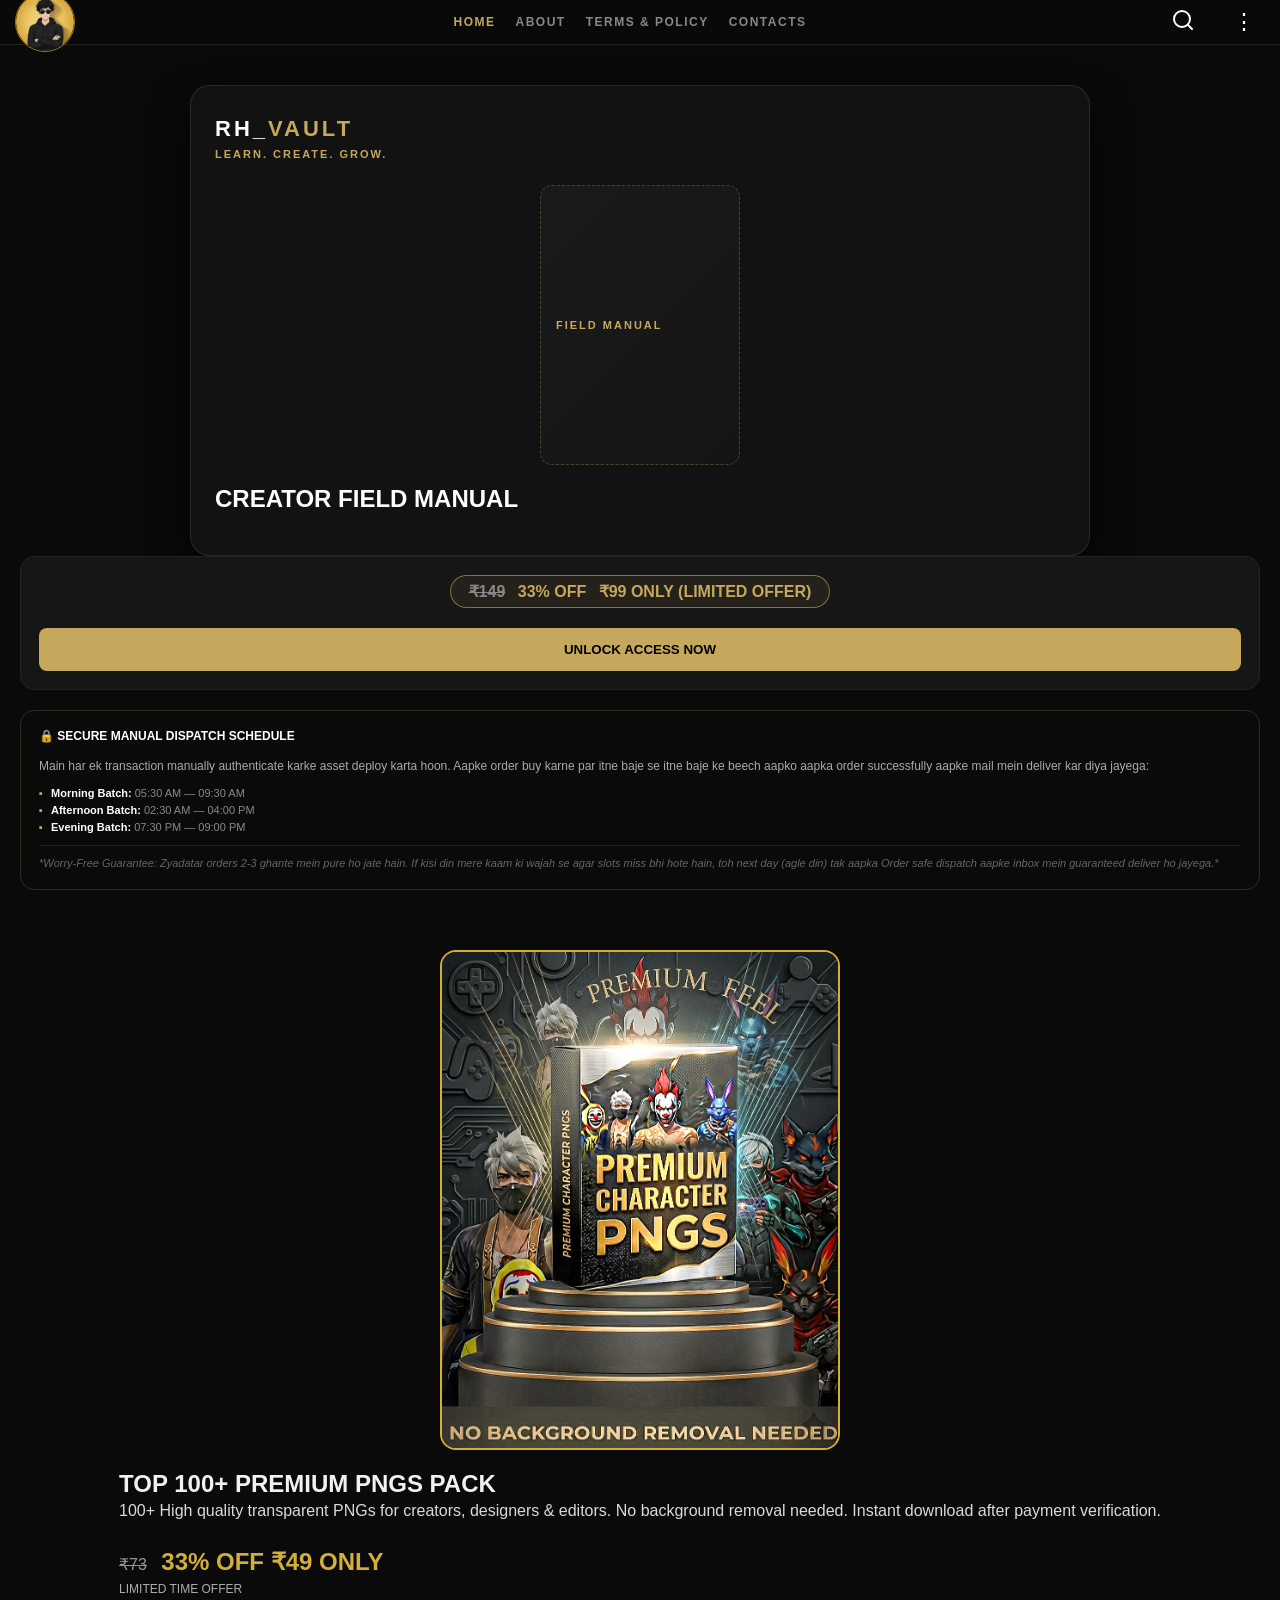
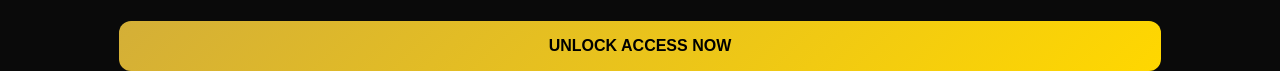
==== index.html @ 7ac51e37 "Update index.html" ====
<!DOCTYPE html>
<html lang="en">
<head>
    <meta charset="UTF-8">
    <meta name="viewport" content="width=device-width, initial-scale=1.0">
    <title>RH_VAULT | Premium Creator Assets</title>
    <style>
        /* Modern Reset & Fluid Box Model */
        *, *::before, *::after { box-sizing: border-box; margin: 0; padding: 0; }
        body { background-color: #0a0a0a; font-family: '-apple-system', BlinkMacSystemFont, 'Segoe UI', Roboto, Helvetica, Arial, sans-serif; color: #eff1f5; display: flex; flex-direction: column; align-items: center; min-height: 100vh; }

        /* Top Sticky Glassmorphism Navbar */
        .top-navbar { position: sticky; top: 0; width: 100%; background: rgba(10, 10, 10, 0.85); backdrop-filter: blur(12px); border-bottom: 1px solid rgba(197, 168, 92, 0.15); z-index: 1000; padding: 15px 40px 15px 20px; display: flex; justify-content: center; align-items: center; }
        .nav-center { display: flex; gap: 20px; flex-wrap: wrap; justify-content: center; }
        .nav-link { color: #888888; text-decoration: none; font-size: 12px; font-weight: 700; text-transform: uppercase; letter-spacing: 1.5px; cursor: pointer; transition: color 0.3s ease; }
        .nav-link:hover, .nav-link.active-tab { color: #c5a85c; }

        /* Dropdown */
        .menu-container { position: absolute; right: 15px; }
        .dots-icon { color: #ffffff; font-size: 22px; cursor: pointer; padding: 0 10px; }
        .dropdown-menu { position: absolute; top: 40px; right: 0; background: #161616; border: 1px solid #2a2a2a; border-radius: 8px; display: none; flex-direction: column; min-width: 200px; box-shadow: 0 10px 30px rgba(0,0,0,0.9); z-index: 1001; }
        .dropdown-menu.show { display: flex; }
        .dropdown-menu a { padding: 14px 20px; color: #aaaaaa; text-decoration: none; font-size: 12px; font-weight: 600; text-transform: uppercase; cursor: pointer; border-bottom: 1px solid #222; }
        .dropdown-menu a:hover { background: #1a1a1a; color: #c5a85c; }

        /* Main Content */
        .main-content { padding: 40px 20px; width: 100%; display: flex; justify-content: center; }
        .tab-pane { display: none; width: 100%; animation: fadeIn 0.4s ease-in-out; }
        .tab-pane.active { display: block; }
        @keyframes fadeIn { from { opacity: 0; transform: translateY(15px); } to { opacity: 1; transform: translateY(0); } }

        /* Cards */
        .vault-card { width: 100%; max-width: 460px; margin: 0 auto; background: #121212; border: 1px solid rgba(197, 168, 92, 0.15); border-radius: 20px; padding: 30px 24px; box-shadow: 0 20px 40px rgba(0, 0, 0, 0.8); text-align: center; }
        .brand-sig { font-size: 22px; font-weight: 800; letter-spacing: 3px; color: #ffffff; margin-bottom: 6px; text-transform: uppercase; }
        .brand-sig span { color: #c5a85c; }
        .brand-vision { font-size: 13px; color: #a3a3a3; font-style: italic; margin-bottom: 8px; }
        .brand-tags { font-size: 11px; font-weight: 700; color: #c5a85c; letter-spacing: 2px; text-transform: uppercase; margin-bottom: 25px; }

        /* Ebook */
        .cover-container { width: 100%; max-width: 200px; height: 280px; margin: 0 auto 20px auto; background: linear-gradient(135deg, #1a1a1a 0%, #151515 100%); border: 1px dashed rgba(197, 168, 92, 0.3); border-radius: 12px; display: table; }
        .cover-placeholder-text { display: table-cell; vertical-align: middle; font-size: 11px; color: #c5a85c; letter-spacing: 2px; font-weight: 700; text-transform: uppercase; padding: 0 15px; }
        .ebook-main-title { font-size: 24px; font-weight: 800; color: #ffffff; margin-bottom: 12px; }

        /* Pricing & Forms */
        .price-tag-neon { background: rgba(197, 168, 92, 0.08); border: 1px solid rgba(197, 168, 92, 0.6); color: #c5a85c; padding: 6px 18px; border-radius: 100px; font-size: 16px; font-weight: 700; display: inline-block; animation: pulse 2s infinite; }
        @keyframes pulse { 0% { box-shadow: 0 0 0 0 rgba(197, 168, 92, 0.4); } 70% { box-shadow: 0 0 0 10px rgba(197, 168, 92, 0); } 100% { box-shadow: 0 0 0 0 rgba(197, 168, 92, 0); } }
        .panel-section { background: #161616; border: 1px solid #222222; border-radius: 14px; padding: 18px; margin-bottom: 20px; text-align: left; }
        .panel-caption { font-size: 12px; color: #c5a85c; font-weight: 700; text-transform: uppercase; margin-bottom: 14px; }
        .form-input-element { width: 100%; background: #0d0d0d; border: 1px solid #2a2a2a; border-radius: 8px; padding: 12px; color: #ffffff; font-size: 13px; }
        
        /* Dispatch Schedule Text */
        .timeline-desc { font-size: 12px; color: #aaaaaa; line-height: 1.5; margin-bottom: 12px; }
        .slot-schedule-nodes { list-style: none; }
        .slot-item-node { font-size: 11px; color: #888888; margin-bottom: 5px; padding-left: 12px; position: relative; }
        .slot-item-node::before { content: "▪"; color: #c5a85c; position: absolute; left: 0; }
        .slot-item-node strong { color: #ffffff; }
        .worry-free-footer { font-size: 11px; color: #666666; margin-top: 12px; font-style: italic; border-top: 1px solid #222; padding-top: 10px; line-height: 1.4; }

        .btn-modern-action { display: block; width: 100%; background: #ffffff; color: #000000; padding: 14px; border-radius: 8px; font-weight: 700; text-align: center; border: none; cursor: pointer; }
        .btn-gold { background: #c5a85c; color: #000; }
        
        .checkout-step { display: none; }
        .checkout-step.active-step { display: block; }
        
        @media (min-width: 900px) {
            .vault-card-home { max-width: 900px; display: flex; gap: 40px; text-align: left; }
            .desktop-col-left { flex: 1; }
            .desktop-col-right { flex: 1; }
        }
    </style>


    <style>
    @keyframes slideInLeft  {
        0% { transform: translate(-100px, -50%); opacity: 0; }
        100% { transform: translateY(-50%); opacity: 1; }
    }
    </style>
</head>
<body>

    <nav class="top-navbar" style="position: relative;">
        <img src="images_files/character.png" alt="RH_VAULT Mascot" style="position: absolute; left: 15px; top: 50%; transform: translateY(-50%); width: 60px; height: 60px; border-radius: 50% ; border: 1.6px solid #998201; object-fit: cover; animation: slideInLeft 1s ease-out; z-index: 999;"> 
        <div class="nav-center">
            <a class="nav-link active-tab" onclick="openTab('home-page', this)">Home</a>
            <a class="nav-link" onclick="openTab('about-page', this)">About</a>
            <a class="nav-link" onclick="openTab('terms-page', this)">Terms & Policy</a>
            <a class="nav-link" onclick="openTab('contacts-page', this)">Contacts</a>
        </div>
        <div class="menu-container">
            <div class="dots-icon" onclick="toggleMenu(event)">⋮</div>
            <div class="dropdown-menu" id="vaultMenu">
                <a onclick="alert('Products gallery is on Home page.')">Products</a>
          </div>
        <div style="position: absolute; right: 70px; top: 50%; transform: translateY(-50%); z-index: 999;">
  <div id="searchIcon" style="cursor: pointer;">
    <svg width="24" height="24" viewBox="0 0 24 24" fill="none" stroke="#fff" stroke-width="2" stroke-linecap="round" stroke-linejoin="round">
      <circle cx="11" cy="11" r="8"></circle>
      <line x1="21" y1="21" x2="16.65" y2="16.65"></line>
    </svg>
  </div>
  <input type="text" id="searchBox" placeholder="Search..." style="position: absolute; right: 35px; top: -5px; width: 0; padding: 0; border: none; border-radius: 20px; background: #1a1a1a; color: #fff; outline: none; transition: all 0.3s ease; opacity: 0;">
</div>
    </nav>

    <main class="main-content">
        <div id="home-page" class="tab-pane active">
            <div class="vault-card vault-card-home">
                <div class="desktop-col-left">
                    <div class="brand-sig">RH_<span>VAULT</span></div>
                    <div class="brand-tags">Learn. Create. Grow.</div>
                    <div class="cover-container"><div class="cover-placeholder-text">FIELD MANUAL</div></div>
                    <h1 class="ebook-main-title">CREATOR FIELD MANUAL</h1>
                </div> 
               </div>  


                <div class="desktop-col-right">
                    <div id="step-0" class="checkout-step active-step">
                        <div class="panel-section" style="text-align: center;">
                            <div class="price-tag-neon">
                                <s style="color: #888; font-size; 18px; margin-right: 8px;">₹149</s> <span style="color: #888: font-size; 12px; margin-right: 8px;">33% OFF</span>
                                ₹99 ONLY (LIMITED OFFER)</div>
                            <button onclick="goToStep(1)" class="btn-modern-action btn-gold" style="margin-top:20px;">UNLOCK ACCESS NOW</button>
                        </div>
                        
                        <div class="panel-section" style="background: transparent; border-color: rgba(197, 168, 92, 0.2);">
                            <div class="panel-caption" style="color: #ffffff;">🔒 Secure Manual Dispatch Schedule</div>
                            <p class="timeline-desc">Main har ek transaction manually authenticate karke asset deploy karta hoon. Aapke order buy karne par itne baje se itne baje ke beech aapko aapka order successfully aapke mail mein deliver kar diya jayega:</p>
                            <ul class="slot-schedule-nodes">
                                <li class="slot-item-node"><strong>Morning Batch:</strong> 05:30 AM — 09:30 AM</li>
                                <li class="slot-item-node"><strong>Afternoon Batch:</strong> 02:30 AM — 04:00 PM</li>
                                <li class="slot-item-node"><strong>Evening Batch:</strong> 07:30 PM — 09:00 PM</li>
                            </ul>
                            <p class="worry-free-footer">*Worry-Free Guarantee: Zyadatar orders 2-3 ghante mein pure ho jate hain. If kisi din mere kaam ki wajah se agar slots miss bhi hote hain, toh next day (agle din) tak aapka Order safe dispatch aapke inbox mein guaranteed deliver ho jayega.*</p>
                        </div>
                    </div>

                    <div id="step-1" class="checkout-step">
                        <div class="panel-section">
                            <label>Full Name</label>
                            <input type="text" id="custName" class="form-input-element" placeholder="Enter Your Name" style="margin-bottom:15px;">
                            <label>Destination Email</label>
                            <input type="email" id="custEmail" class="form-input-element" placeholder="Enter Your email ID" style="margin-bottom:15px;">
                            <label>Phone Number</label>
                            <input type="tel" id="custPhone" class="form-input-element" placeholder="For instant verification support">
                            <button onclick="validateAndGoToStep(2)" class="btn-modern-action btn-gold" style="margin-top:20px;">Continue to Payment</button>
                        </div>
                    </div>

                    <div id="step-2" class="checkout-step">
                        <div class="panel-section">
                            <div class="qr-display-node"><img src="images_files/fampay-qr.jpg" style="width:170px; border-radius:6px;"></div>
                        </div>
                        <button onclick="processOrder()" class="btn-modern-action">Complete Purchase & Send Screenshot</button>
                    </div>
                </div>
            </div>
        </div>

        <div id="contacts-page" class="tab-pane">
            <div class="vault-card"><h2 style="color:#fff; margin-bottom:20px;">Contacts</h2>
            <div style="background: rgba(197, 168, 92, 0.08); padding: 20px; border-radius: 10px; color: #c5a85c; font-weight:700;">rhvault.business@gmail.com</div></div>
        </div>

        <div id="about-page"
        class="tab-pane">
    <div class="vault-card">
        <h2 class="page-title">About RH_VAULT</h2>
        <p class="page-text">Welcome to RH_VAULT. This platform is built for creators who want to cut through the noise and build a high-retention audience.</p>
        <P class="page-text">Our resources are designed from real-world experience in video editing,audience psychology,and content creation. The Creator Field Manual is everything you need to start thinking differently about your content.</P>
       </div>
    </div>
 

    <div id="terms-page" class="tab-pane">
    <div class="vault-card">
        <h2 class="page-tittle">Terms & policy</h2>
        <div class="panel-section" style="background: transparent;">
            <div class="panel-caption">1. Digital Product Delivery</div>
            <p class="page-text">All Products are digital assets. Deliveries are made manually via email based on Our dispatch schedule.</p>


            <div class="panel-caption" style="color; #ff4d4d; margin-top: 15px;">2. Refund Policy</div>
            <p class="page-text">All sales are final. We do not offer refunds or cancellations once the purchase is complete.</p>


            <div class="panel-caption" style="color: #ff4d4ed; margin-top: 15px;">3. Copyright</div>
            <p class="page-text">Unauthorized distribution or resale of materials is strictly prohibited.</p>
        </div>
    </div>
</div>

<div id="Contacts-page"  class="tab-pane">
    <div class="vault-card">
           <h2 class="page-title">Contacts</h2>
           <div style="background:rgba(197, 168, 92, 0.08);padding:20px;border-radius: 10px; color: #c5a85c; font-weight:700;>rhvault.business@gmail.com"/div>
       </div>
    </div>        
</main>


    <script>
        function toggleMenu(e) { e.stopPropagation(); document.getElementById("vaultMenu").classList.toggle("show"); }
        window.onclick = function(e) { if (!e.target.matches('.dots-icon')) document.getElementById("vaultMenu").classList.remove("show"); }
        function openTab(t, e) {
            document.querySelectorAll('.tab-pane').forEach(p => p.classList.remove('active'));
            document.querySelectorAll('.nav-link').forEach(l => l.classList.remove('active-tab'));
            document.getElementById(t).classList.add('active'); e.classList.add('active-tab');
        }
        function goToStep(s) {
            document.querySelectorAll('.checkout-step').forEach(st => st.classList.remove('active-step'));
            document.getElementById("step-" + s).classList.add('active-step');
        }
        function validateAndGoToStep(s) {
            if(document.getElementById('custName').value == "" || document.getElementById('custEmail').value == "") return alert("Please fill details!");
            goToStep(s);
        }
        function processOrder() {
            const name = document.getElementById('custName').value;
            window.location.href = `mailto:rhvault.business@gmail.com?subject=Order Verification - ${name}&body=Maine payment kar diya hai, screenshot attached hai PRODUCT NAME=___.`;
        }
    </script>
    <div id="purchased-page" class="tab-content" style="display: none; padding: 50px; text-align: center; color: #fff;">
  <h2>Purchased Portal</h2>
  <p style="margin-top: 20px; font-size: 18px;">Welcome! Yahan tere saare purchased products dikhenge.</p>
  <div style="margin-top: 30px; padding: 20px; border: 2px solid #ffaa00; border-radius: 10px;">
    <p>No products purchased yet.</p>
    <p style="font-size: 14px; margin-top: 10px;">Home page se product kharid kar yahan check kar sakta hai.</p>
  </div>
</div>
    <script>
const searchIcon = document.getElementById('searchIcon');
const searchBox = document.getElementById('searchBox');

searchIcon.onclick = function() {
  if(searchBox.style.width === '200px') {
    searchBox.style.width = '0';
    searchBox.style.padding = '0';
    searchBox.style.opacity = '0';
  } else {
    searchBox.style.width = '200px';
    searchBox.style.padding = '8px 15px';
    searchBox.style.opacity = '1';
    searchBox.focus();
  }
}
<br><br>
<a href="mailto:rhvault.business@gmail.com?subject=Payment%20done%20for%20ebook&body=Hello%20RH%20Vault%0A%0AMaine%20payment%20kar%20diya%20hai%20aur%20screenshot%20attached%20hai.%0A%0AProduct%20Name%3A%20Ebook%0A%0AKripya%20ebook%20file%20send%20kar%20dein.%0A%0AThankyou" 
style="display:inline-block; padding:12px 20px; background:#ff4444; color:white; text-decoration:none; border-radius:8px; font-weight:bold;">
📧 Payment Screenshot Bhejein
</a>
// Simple search - jitne bhi h2, h3, p tags hain unme search karega
searchBox.onkeyup = function() {
  let filter = searchBox.value.toLowerCase();
  let elements = document.querySelectorAll('h1, h2, h3, p, .price-tag-neon');
  
  elements.forEach(el => {
    if(el.innerText.toLowerCase().includes(filter) && filter !== '') {
      el.style.backgroundColor = '#ffaa0022';
      el.scrollIntoView({behavior: 'smooth', block: 'center'});
    } else {
      el.style.backgroundColor = '';
    }
  });
}
</script>
    <!-- TOP 100+ PREMIUM PNGS PACK PRODUCT - FULL FLOW -->
<section id="png-pack" class="container card">
  <!-- Poster Image -->
  <img src="poster-png-pack.jpg" alt="100+ Premium PNGs Pack" style="width:100%; max-width:400px; border-radius:16px; margin:0 auto 20px auto; display:block; border:2px solid #d4af37;">
  
  <h2>TOP 100+ PREMIUM PNGS PACK</h2>
  <p style="opacity:0.9; line-height:1.6;">100+ High quality transparent PNGs for creators, designers & editors. No background removal needed. Instant download after payment verification.</p>
  
  <!-- Price -->
  <div class="price" style="margin:25px 0;">
    <span style="text-decoration:line-through; opacity:0.6; font-size:16px;">₹73</span> 
    <span style="color:#d4af37; font-weight:bold; font-size:24px; margin-left:10px;">33% OFF ₹49 ONLY</span>
    <p style="font-size:12px; margin-top:6px; opacity:0.7;">LIMITED TIME OFFER</p>
  </div>
  
  <!-- Unlock Button -->
  <button class="btn" onclick="openPngForm()" style="width:100%; padding:16px; font-size:16px; border-radius:12px; background:linear-gradient(135deg, #d4af37, #ffd700); color:#000; border:none; font-weight:bold; cursor:pointer;">UNLOCK ACCESS NOW</button>
  
  <!-- Hidden Form -->
  <div id="png-form" style="display:none; margin-top:25px; animation:fadeIn 0.3s;">
    <input type="text" id="png-name" placeholder="Enter Your Full Name" required style="width:100%; padding:14px; margin:8px 0; border-radius:10px; border:1px solid #333; background:#111; color:#fff; font-size:15px;">
    <input type="email" id="png-email" placeholder="Enter Your Email" required style="width:100%; padding:14px; margin:8px 0; border-radius:10px; border:1px solid #333; background:#111; color:#fff; font-size:15px;">
    <input type="tel" id="png-phone" placeholder="Enter Phone Number" required style="width:100%; padding:14px; margin:8px 0; border-radius:10px; border:1px solid #333; background:#111; color:#fff; font-size:15px;">
    
    <button class="btn" onclick="showPngQR()" style="width:100%; padding:16px; margin-top:12px; font-size:16px; border-radius:12px; background:#d4af37; color:#000; border:none; font-weight:bold; cursor:pointer;">SUBMIT & GET QR</button>
  </div>
  
  <!-- Hidden QR Section -->
  <div id="png-qr" style="display:none; margin-top:25px; text-align:center; animation:fadeIn 0.3s;">
    <p style="margin-bottom:15px; font-size:18px; font-weight:bold;">Scan & Pay ₹49</p>
    <img src="fampay-qr.jpg" alt="UPI QR" style="width:240px; max-width:90%; border-radius:14px; border:3px solid #d4af37; box-shadow:0 0 20px rgba(212,175,55,0.3);">
    <p style="margin-top:18px; font-size:13px; opacity:0.8;">Complete purchase and send screenshot</p>
    <button class="btn" onclick="sendPngMail()" style="width:100%; padding:16px; margin-top:12px; font-size:16px; border-radius:12px; background:linear-gradient(135deg, #25D366, #128C7E); color:#fff; border:none; font-weight:bold; cursor:pointer;">SEND SCREENSHOT ON MAIL</button>
  </div>
</section>

<style>
@keyframes fadeIn {
  from {opacity:0; transform:translateY(10px);}
  to {opacity:1; transform:translateY(0);}
}
</style>

<script>
// PNG Pack Full Flow
function openPngForm(){
  document.getElementById('png-form').style.display='block';
  document.getElementById('png-form').scrollIntoView({behavior:'smooth'});
}

function showPngQR(){
  let name = document.getElementById('png-name').value.trim();
  let email = document.getElementById('png-email').value.trim();
  let phone = document.getElementById('png-phone').value.trim();
  
  if(name=='' || email=='' || phone==''){
    alert('⚠️ Please fill all details');
    return;
  }
  
  document.getElementById('png-form').style.display='none';
  document.getElementById('png-qr').style.display='block';
  document.getElementById('png-qr').scrollIntoView({behavior:'smooth'});
}

function sendPngMail(){
  let name = document.getElementById('png-name').value.trim();
  let email = document.getElementById('png-email').value.trim();
  let phone = document.getElementById('png-phone').value.trim();
  
  let subject = encodeURIComponent('PNG Pack Payment Screenshot - ' + name);
  let body = encodeURIComponent('Name: ' + name + '\nEmail: ' + email + '\nPhone: ' + phone + '\n\nI have paid ₹49 for Top 100+ Premium PNGs Pack. Please check screenshot attached for verification.\n\nThank you!');
  
  window.location.href = 'mailto:rhvault.business@gmail.com?subject=' + subject + '&body=' + body;
}
</script>
</body>
</html><!DOCTYPE html>
<html lang="en">
<head>
    <style>
        <style>
@media only screen and (max-width: 600px) {
  header, nav, .navbar {
    padding: 12px 15px !important;
    display: flex !important;
    flex-direction: column !important;
    align-items: center !important;
    gap: 8px !important;
  }
  
  header img, .logo {
    margin: 0 auto 5px auto !important;
    width: 60px !important;
    height: 60px !important;
  }
  
  nav a, .menu a, header a {
    margin: 0 6px !important;
    font-size: 13px !important;
    letter-spacing: 0.5px !important;
    padding: 4px 0 !important;
    display: inline-block !important;
  }
  
  .container, .card, main {
    margin: 15px 12px !important;
    padding: 20px 15px !important;
    border-radius: 16px !important;
  }h1, h2, .product-title {
    font-size: 22px !important;
    line-height: 1.3 !important;
    text-align: center !important;
    margin-bottom: 10px !important;
  }
  
  button, .btn, a[href*="upi"], a[href*="mailto"] {
    width: 100% !important;
    padding: 14px !important;
    font-size: 15px !important;
    border-radius: 10px !important;
    margin-top: 12px !important;
  }
  
  .price, .offer-tag {
    margin-bottom: 15px !important;
    text-align: center !important;
  }
}
</style>
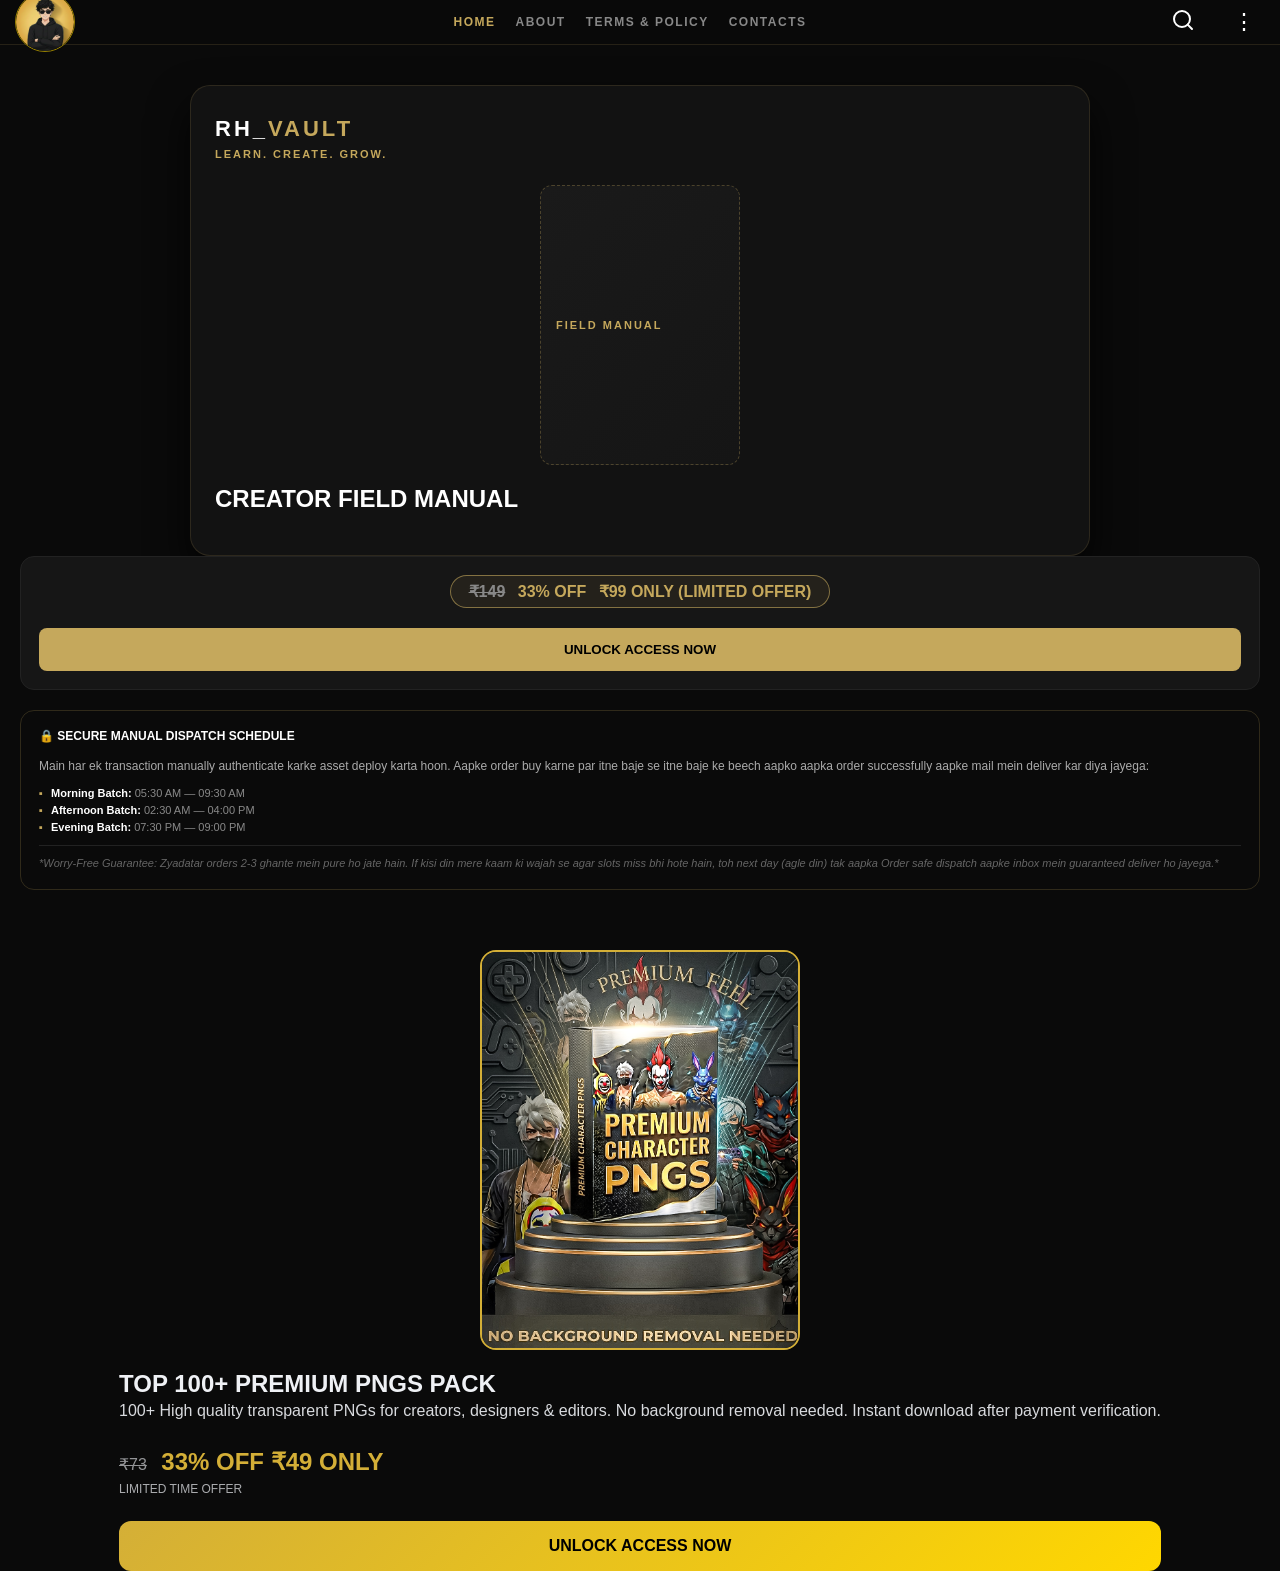
==== commit b8c9e3d4: "Update index.html" ====
--- a/index.html
+++ b/index.html
@@ -344,54 +344,36 @@
 </body>
 </html><!DOCTYPE html>
 <html lang="en">
+    <style>
+/* Dono product images ko same size - purana code safe */
+.container .card img, .card img, section img {
+  width: 100% !important;
+  max-width: 320px !important;
+  height: auto !important;
+  margin: 0 auto 20px auto !important;
+  display: block !important;
+  border-radius: 16px;
+}
+
+/* Mobile me thoda chota */
+@media (max-width: 768px) {
+  .container .card img, .card img, section img {
+    max-width: 280px !important;
+  }
+}
+
+/* Navbar mobile fix bhi isi me */
+@media (max-width: 768px) {
+  nav, .navbar, header, #menu {
+    flex-wrap: wrap !important;
+    justify-content: center !important;
+    gap: 12px !important;
+  }
+  .fa-search, .fa-ellipsis-v, .search-icon, .menu-icon {
+    display: none !important;
+  }
+}
+    </style>
 <head>
     <style>
-        <style>
-@media only screen and (max-width: 600px) {
-  header, nav, .navbar {
-    padding: 12px 15px !important;
-    display: flex !important;
-    flex-direction: column !important;
-    align-items: center !important;
-    gap: 8px !important;
-  }
-  
-  header img, .logo {
-    margin: 0 auto 5px auto !important;
-    width: 60px !important;
-    height: 60px !important;
-  }
-  
-  nav a, .menu a, header a {
-    margin: 0 6px !important;
-    font-size: 13px !important;
-    letter-spacing: 0.5px !important;
-    padding: 4px 0 !important;
-    display: inline-block !important;
-  }
-  
-  .container, .card, main {
-    margin: 15px 12px !important;
-    padding: 20px 15px !important;
-    border-radius: 16px !important;
-  }h1, h2, .product-title {
-    font-size: 22px !important;
-    line-height: 1.3 !important;
-    text-align: center !important;
-    margin-bottom: 10px !important;
-  }
-  
-  button, .btn, a[href*="upi"], a[href*="mailto"] {
-    width: 100% !important;
-    padding: 14px !important;
-    font-size: 15px !important;
-    border-radius: 10px !important;
-    margin-top: 12px !important;
-  }
-  
-  .price, .offer-tag {
-    margin-bottom: 15px !important;
-    text-align: center !important;
-  }
-}
-</style>
+
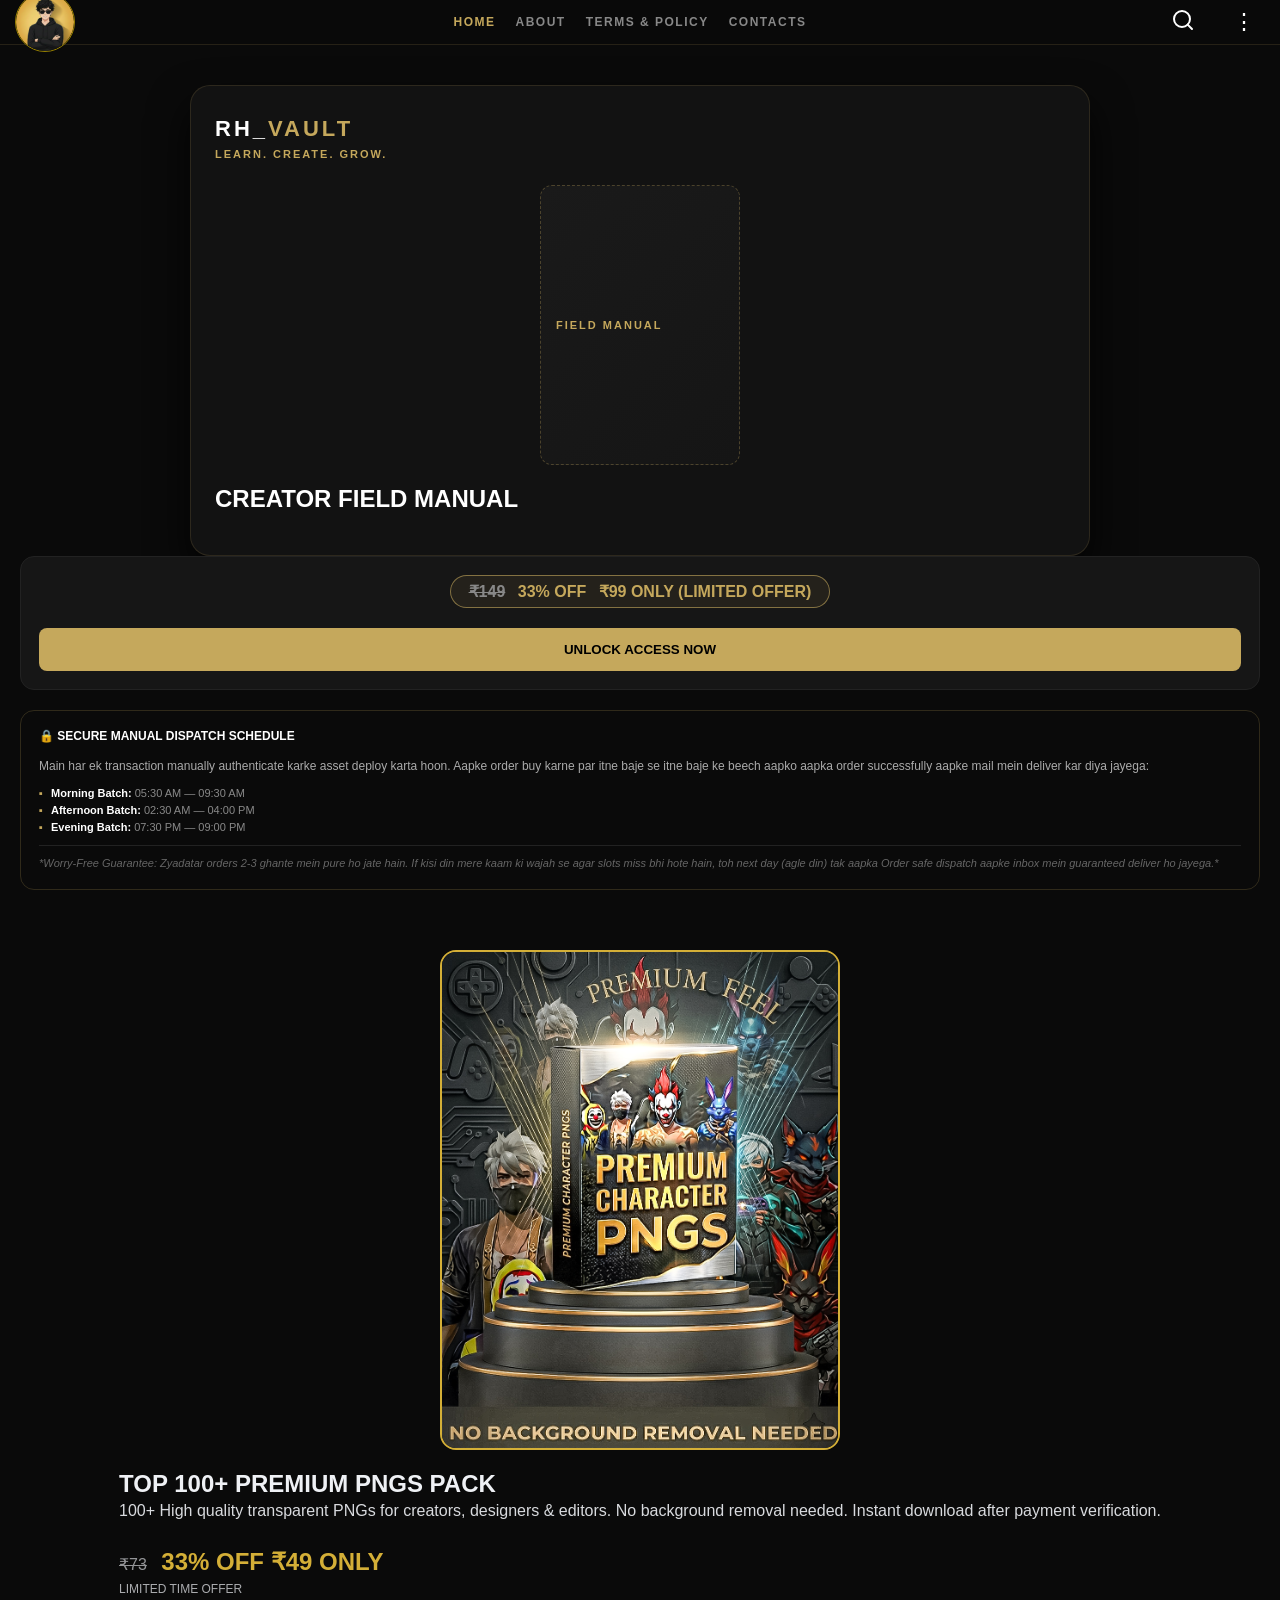
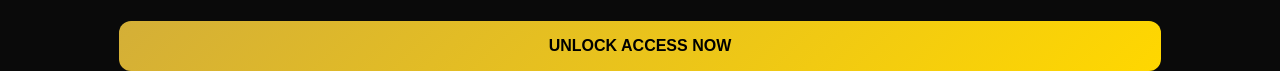
==== commit 67f9034e: "Update index.html" ====
--- a/index.html
+++ b/index.html
@@ -344,36 +344,53 @@
 </body>
 </html><!DOCTYPE html>
 <html lang="en">
-    <style>
-/* Dono product images ko same size - purana code safe */
-.container .card img, .card img, section img {
-  width: 100% !important;
-  max-width: 320px !important;
-  height: auto !important;
-  margin: 0 auto 20px auto !important;
-  display: block !important;
-  border-radius: 16px;
-}
-
-/* Mobile me thoda chota */
-@media (max-width: 768px) {
-  .container .card img, .card img, section img {
-    max-width: 280px !important;
-  }
-}
-
-/* Navbar mobile fix bhi isi me */
-@media (max-width: 768px) {
-  nav, .navbar, header, #menu {
-    flex-wrap: wrap !important;
-    justify-content: center !important;
-    gap: 12px !important;
-  }
-  .fa-search, .fa-ellipsis-v, .search-icon, .menu-icon {
-    display: none !important;
-  }
-}
-    </style>
 <head>
     <style>
-
+        @media only screen and (max-width: 600px) {
+  header, nav, .navbar {
+    padding: 12px 15px !important;
+    display: flex !important;
+    flex-direction: column !important;
+    align-items: center !important;
+    gap: 8px !important;
+  }
+  
+  header img, .logo {
+    margin: 0 auto 5px auto !important;
+    width: 60px !important;
+    height: 60px !important;
+  }
+  
+  nav a, .menu a, header a {
+    margin: 0 6px !important;
+    font-size: 13px !important;
+    letter-spacing: 0.5px !important;
+    padding: 4px 0 !important;
+    display: inline-block !important;
+  }
+  
+  .container, .card, main {
+    margin: 15px 12px !important;
+    padding: 20px 15px !important;
+    border-radius: 16px !important;
+  }h1, h2, .product-title {
+    font-size: 22px !important;
+    line-height: 1.3 !important;
+    text-align: center !important;
+    margin-bottom: 10px !important;
+  }
+  
+  button, .btn, a[href*="upi"], a[href*="mailto"] {
+    width: 100% !important;
+    padding: 14px !important;
+    font-size: 15px !important;
+    border-radius: 10px !important;
+    margin-top: 12px !important;
+  }
+  
+  .price, .offer-tag {
+    margin-bottom: 15px !important;
+    text-align: center !important;
+  }
+}
+</style>
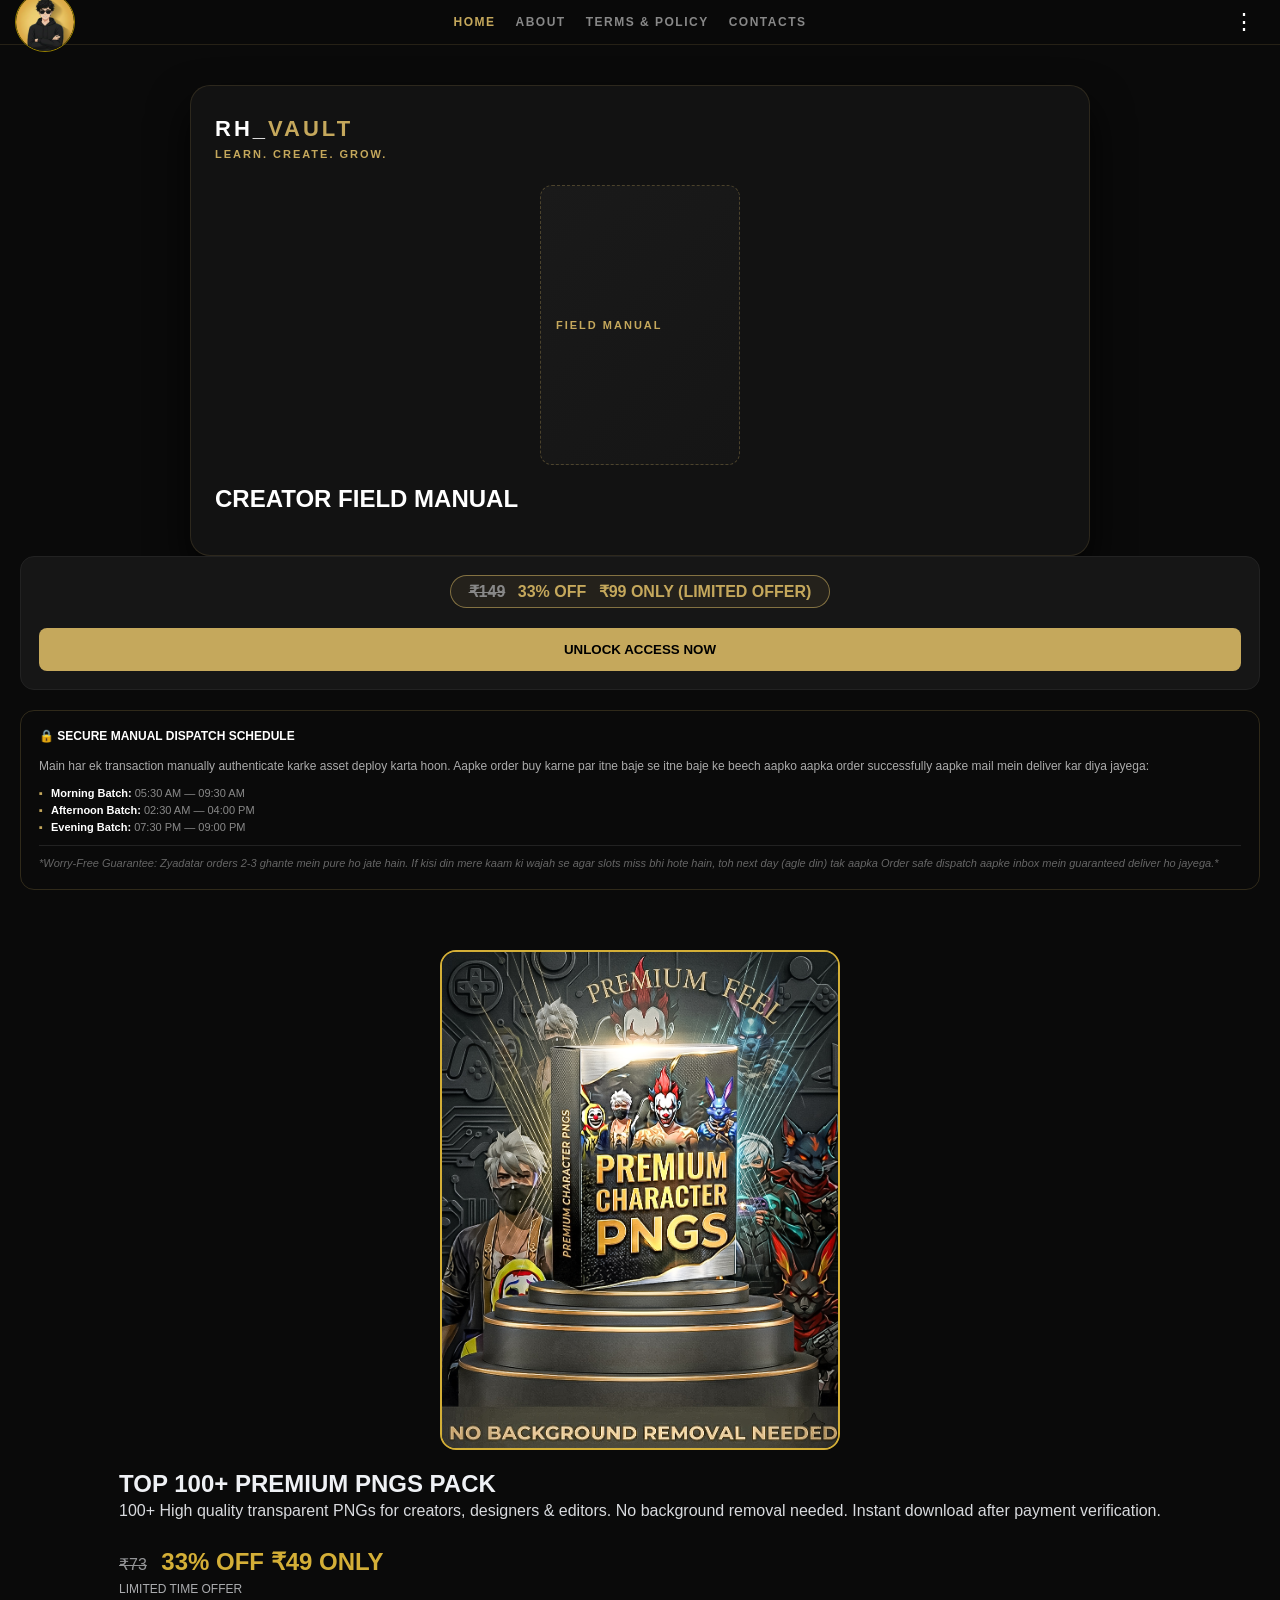
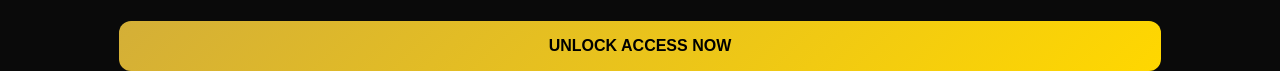
==== commit 370f34bd: "Update index.html" ====
--- a/index.html
+++ b/index.html
@@ -75,6 +75,9 @@
         0% { transform: translate(-100px, -50%); opacity: 0; }
         100% { transform: translateY(-50%); opacity: 1; }
     }
+    </style>
+    <style>
+#searchIcon, #searchBox { display: none !important; }
     </style>
 </head>
 <body>
@@ -232,17 +235,6 @@
     <script>
 const searchIcon = document.getElementById('searchIcon');
 const searchBox = document.getElementById('searchBox');
-
-searchIcon.onclick = function() {
-  if(searchBox.style.width === '200px') {
-    searchBox.style.width = '0';
-    searchBox.style.padding = '0';
-    searchBox.style.opacity = '0';
-  } else {
-    searchBox.style.width = '200px';
-    searchBox.style.padding = '8px 15px';
-    searchBox.style.opacity = '1';
-    searchBox.focus();
   }
 }
 <br><br>
@@ -250,17 +242,6 @@
 style="display:inline-block; padding:12px 20px; background:#ff4444; color:white; text-decoration:none; border-radius:8px; font-weight:bold;">
 📧 Payment Screenshot Bhejein
 </a>
-// Simple search - jitne bhi h2, h3, p tags hain unme search karega
-searchBox.onkeyup = function() {
-  let filter = searchBox.value.toLowerCase();
-  let elements = document.querySelectorAll('h1, h2, h3, p, .price-tag-neon');
-  
-  elements.forEach(el => {
-    if(el.innerText.toLowerCase().includes(filter) && filter !== '') {
-      el.style.backgroundColor = '#ffaa0022';
-      el.scrollIntoView({behavior: 'smooth', block: 'center'});
-    } else {
-      el.style.backgroundColor = '';
     }
   });
 }
